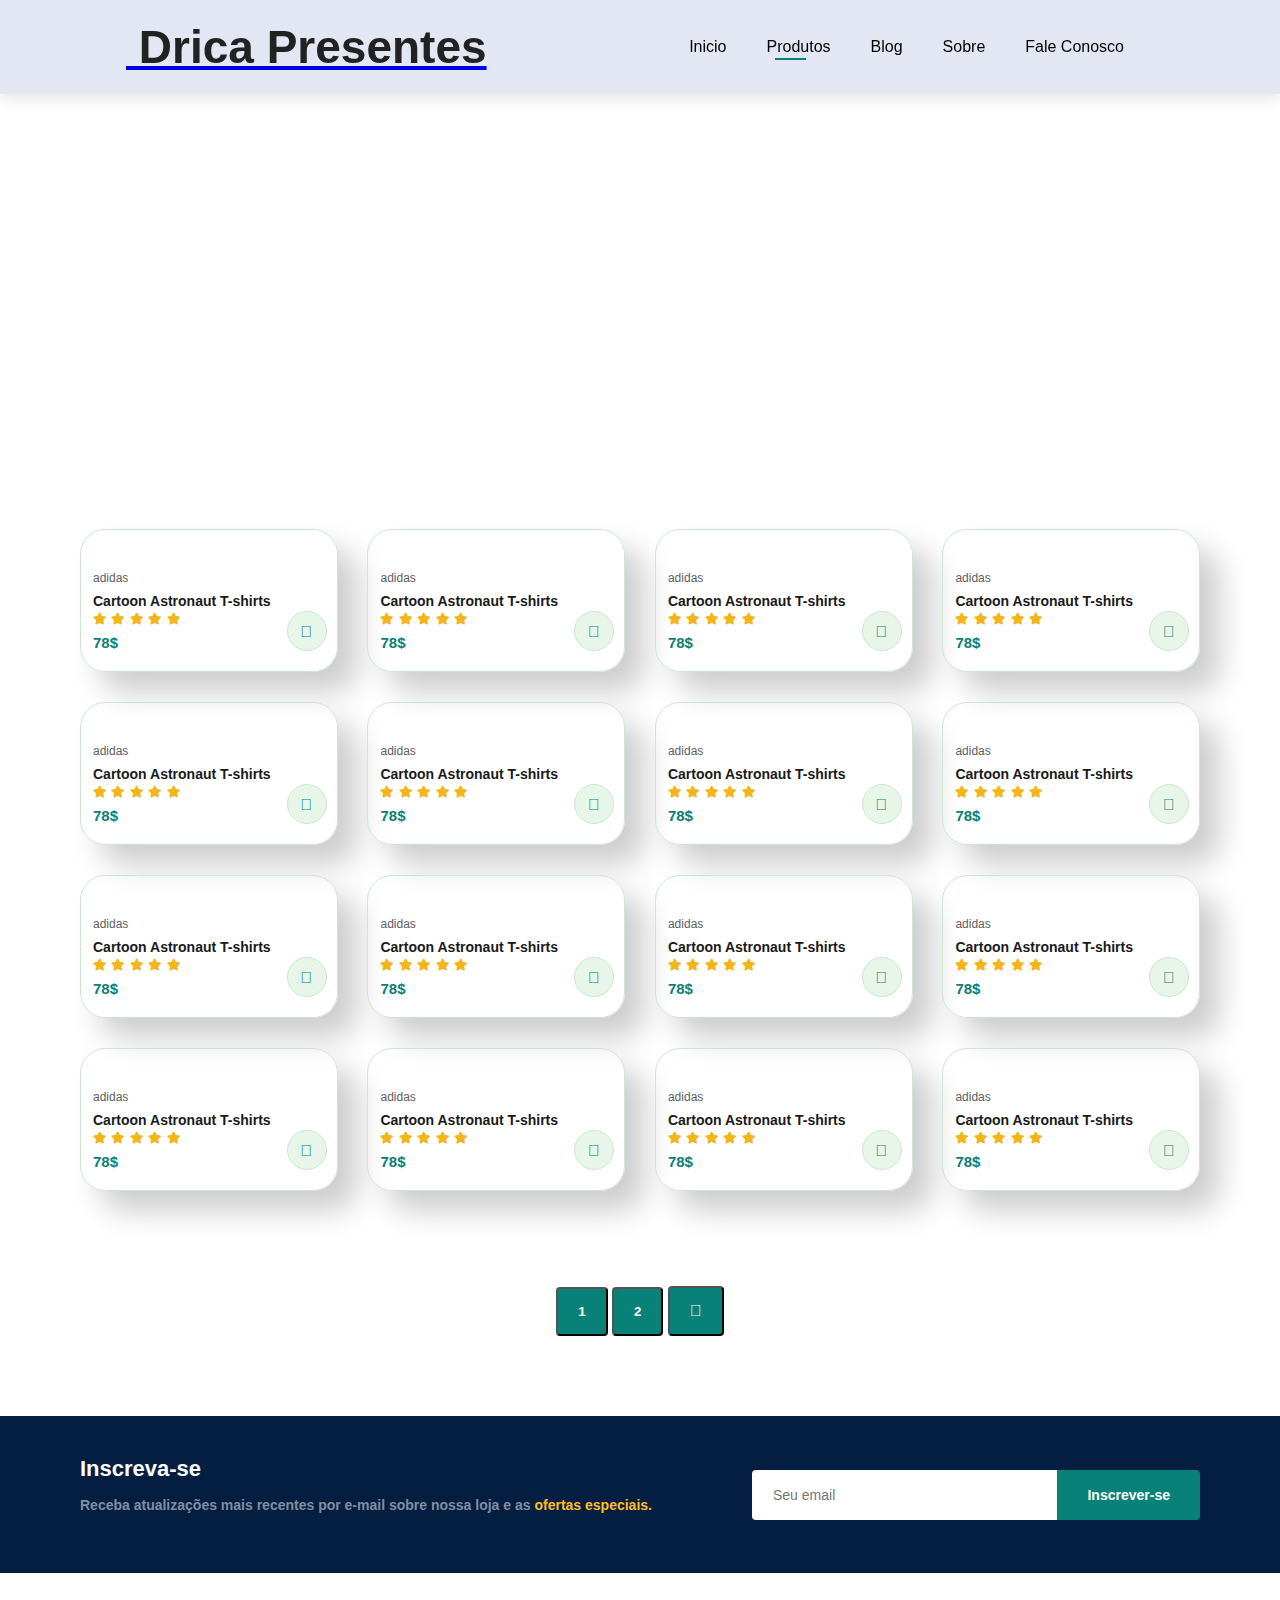
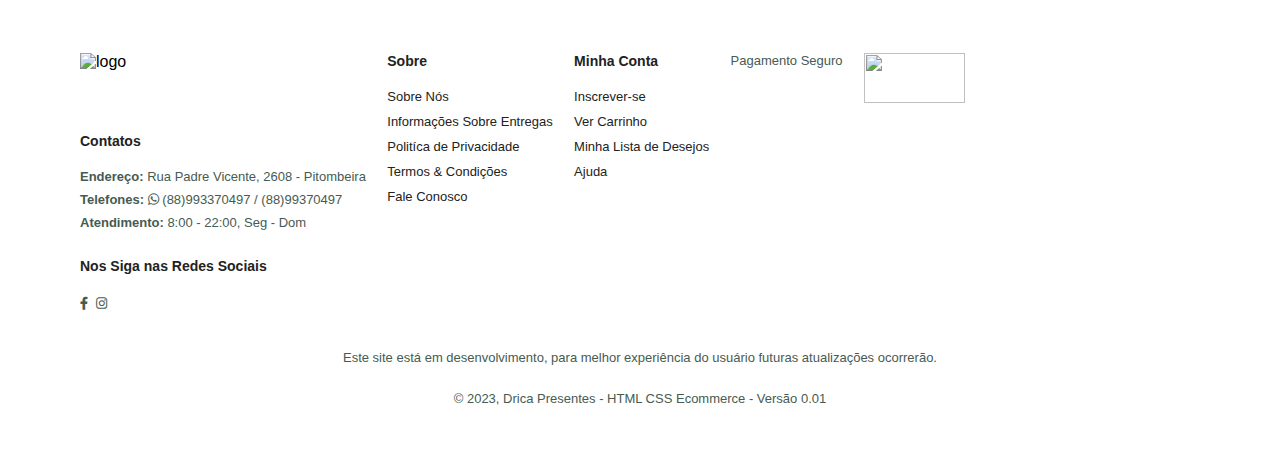
==== shop.html @ 44fea692 "Add files via upload" ====
<!DOCTYPE html>
<html lang="en">

    <head>
        <meta charset="UTF-8">
        <meta http-equiv="X-UA-Compatible" content="IE=edge">
        <meta name="viewport" content="width=device-width, initial-scale=1.0">
        <title>Drica Presentes</title>

        <link rel="stylesheet" href="https://stackpath.bootstrapcdn.com/bootstrap/4.1.3/css/bootstrap.min.css"
            integrity="sha384-MCw98/SFnGE8fJT3GXwEOngsV7Zt27NXFoaoApmYm81iuXoPkFOJwJ8ERdknLPMO" crossorigin="anonymous">

        <link rel="stylesheet" href="https://pro.fontawesome.com/releases/v5.10.0/css/all.css" />

        <link rel="stylesheet" href="style.css">
    </head>

    <body>

        <section id="header">
            <a href="#" class="logo"><h2><i class='far fa-shopping-bag'></i> Drica Presentes</h2></a>

            <div>
                <ul id="navbar">
                    <li><a href="index.html"></a>Inicio</li>
                    <li><a class="active" href="shop.html"></a>Produtos</li>
                    <li><a href="blog.html"></a>Blog</li>
                    <li><a href="about.html"></a>Sobre</li>
                    <li><a href="contact-us.html"></a>Fale Conosco</li>
                    <li id="lg-bag"><a href="cart.html"><i class="far fa-shopping-bag"></i></a></li>
                    <a href="#" id="close"><i class="far fa-times"></i></a>
                </ul>
            </div>
            <div id="mobile">
                <a href="cart.html"><i class="far fa-shopping-bag"></i></a>
                <i id="bar" class="fas fa-outdent"></i>
            </div>
        </section>

        <section id="page-header">
        <h2>Espaço para msg</h2>
        <p>Economize com ofertas de até 70% de desconto! </p>
    </section>

    <section id="product1" class="section-p1">
        <div class="pro-container">
            <div class="pro" onclick="window.location.href='sproduct.html';">
                <img src="img/produtos/f1.jpg" alt="">
                <div class="des">
                    <span>adidas</span>
                    <h5>Cartoon Astronaut T-shirts</h5>
                    <div class="star">
                        <i class="fas fa-star"></i>
                        <i class="fas fa-star"></i>
                        <i class="fas fa-star"></i>
                        <i class="fas fa-star"></i>
                        <i class="fas fa-star"></i>
                    </div>
                    <h4>78$</h4>
                </div>
                <a href="#"><i class="fal fa-shopping-cart cart"></i></a>
            </div>
            <div class="pro">
                <img src="img/produtos/f7.jpg" alt="">
                <div class="des">
                    <span>adidas</span>
                    <h5>Cartoon Astronaut T-shirts</h5>
                    <div class="star">
                        <i class="fas fa-star"></i>
                        <i class="fas fa-star"></i>
                        <i class="fas fa-star"></i>
                        <i class="fas fa-star"></i>
                        <i class="fas fa-star"></i>
                    </div>
                    <h4>78$</h4>
                </div>
                <a href="#"><i class="fal fa-shopping-cart cart"></i></a>
            </div>
            <div class="pro">
                <img src="img/produtos/f8.jpg" alt="">
                <div class="des">
                    <span>adidas</span>
                    <h5>Cartoon Astronaut T-shirts</h5>
                    <div class="star">
                        <i class="fas fa-star"></i>
                        <i class="fas fa-star"></i>
                        <i class="fas fa-star"></i>
                        <i class="fas fa-star"></i>
                        <i class="fas fa-star"></i>
                    </div>
                    <h4>78$</h4>
                </div>
                <a href="#"><i class="fal fa-shopping-cart cart"></i></a>
            </div>
            <div class="pro">
                <img src="img/produtos/f6.jpg" alt="">
                <div class="des">
                    <span>adidas</span>
                    <h5>Cartoon Astronaut T-shirts</h5>
                    <div class="star">
                        <i class="fas fa-star"></i>
                        <i class="fas fa-star"></i>
                        <i class="fas fa-star"></i>
                        <i class="fas fa-star"></i>
                        <i class="fas fa-star"></i>
                    </div>
                    <h4>78$</h4>
                </div>
                <a href="#"><i class="fal fa-shopping-cart cart"></i></a>
            </div>
            <div class="pro">
                <img src="img/produtos/f5.jpg" alt="">
                <div class="des">
                    <span>adidas</span>
                    <h5>Cartoon Astronaut T-shirts</h5>
                    <div class="star">
                        <i class="fas fa-star"></i>
                        <i class="fas fa-star"></i>
                        <i class="fas fa-star"></i>
                        <i class="fas fa-star"></i>
                        <i class="fas fa-star"></i>
                    </div>
                    <h4>78$</h4>
                </div>
                <a href="#"><i class="fal fa-shopping-cart cart"></i></a>
            </div>
            <div class="pro">
                <img src="img/produtos/f2.jpg" alt="">
                <div class="des">
                    <span>adidas</span>
                    <h5>Cartoon Astronaut T-shirts</h5>
                    <div class="star">
                        <i class="fas fa-star"></i>
                        <i class="fas fa-star"></i>
                        <i class="fas fa-star"></i>
                        <i class="fas fa-star"></i>
                        <i class="fas fa-star"></i>
                    </div>
                    <h4>78$</h4>
                </div>
                <a href="#"><i class="fal fa-shopping-cart cart"></i></a>
            </div>
            <div class="pro">
                <img src="img/produtos/f3.jpg" alt="">
                <div class="des">
                    <span>adidas</span>
                    <h5>Cartoon Astronaut T-shirts</h5>
                    <div class="star">
                        <i class="fas fa-star"></i>
                        <i class="fas fa-star"></i>
                        <i class="fas fa-star"></i>
                        <i class="fas fa-star"></i>
                        <i class="fas fa-star"></i>
                    </div>
                    <h4>78$</h4>
                </div>
                <a href="#"><i class="fal fa-shopping-cart cart"></i></a>
            </div>
            <div class="pro">
                <img src="img/produtos/f4.jpg" alt="">
                <div class="des">
                    <span>adidas</span>
                    <h5>Cartoon Astronaut T-shirts</h5>
                    <div class="star">
                        <i class="fas fa-star"></i>
                        <i class="fas fa-star"></i>
                        <i class="fas fa-star"></i>
                        <i class="fas fa-star"></i>
                        <i class="fas fa-star"></i>
                    </div>
                    <h4>78$</h4>
                </div>
                <a href="#"><i class="fal fa-shopping-cart cart"></i></a>
            </div>

            <div class="pro">
                <img src="img/produtos/n1.jpg" alt="">
                <div class="des">
                    <span>adidas</span>
                    <h5>Cartoon Astronaut T-shirts</h5>
                    <div class="star">
                        <i class="fas fa-star"></i>
                        <i class="fas fa-star"></i>
                        <i class="fas fa-star"></i>
                        <i class="fas fa-star"></i>
                        <i class="fas fa-star"></i>
                    </div>
                    <h4>78$</h4>
                </div>
                <a href="#"><i class="fal fa-shopping-cart cart"></i></a>
            </div>
            <div class="pro">
                <img src="img/produtos/n2.jpg" alt="">
                <div class="des">
                    <span>adidas</span>
                    <h5>Cartoon Astronaut T-shirts</h5>
                    <div class="star">
                        <i class="fas fa-star"></i>
                        <i class="fas fa-star"></i>
                        <i class="fas fa-star"></i>
                        <i class="fas fa-star"></i>
                        <i class="fas fa-star"></i>
                    </div>
                    <h4>78$</h4>
                </div>
                <a href="#"><i class="fal fa-shopping-cart cart"></i></a>
            </div>
            <div class="pro">
                <img src="img/produtos/n3.jpg" alt="">
                <div class="des">
                    <span>adidas</span>
                    <h5>Cartoon Astronaut T-shirts</h5>
                    <div class="star">
                        <i class="fas fa-star"></i>
                        <i class="fas fa-star"></i>
                        <i class="fas fa-star"></i>
                        <i class="fas fa-star"></i>
                        <i class="fas fa-star"></i>
                    </div>
                    <h4>78$</h4>
                </div>
                <a href="#"><i class="fal fa-shopping-cart cart"></i></a>
            </div>
            <div class="pro">
                <img src="img/produtos/n4.jpg" alt="">
                <div class="des">
                    <span>adidas</span>
                    <h5>Cartoon Astronaut T-shirts</h5>
                    <div class="star">
                        <i class="fas fa-star"></i>
                        <i class="fas fa-star"></i>
                        <i class="fas fa-star"></i>
                        <i class="fas fa-star"></i>
                        <i class="fas fa-star"></i>
                    </div>
                    <h4>78$</h4>
                </div>
                <a href="#"><i class="fal fa-shopping-cart cart"></i></a>
            </div>
            <div class="pro">
                <img src="img/produtos/n5.jpg" alt="">
                <div class="des">
                    <span>adidas</span>
                    <h5>Cartoon Astronaut T-shirts</h5>
                    <div class="star">
                        <i class="fas fa-star"></i>
                        <i class="fas fa-star"></i>
                        <i class="fas fa-star"></i>
                        <i class="fas fa-star"></i>
                        <i class="fas fa-star"></i>
                    </div>
                    <h4>78$</h4>
                </div>
                <a href="#"><i class="fal fa-shopping-cart cart"></i></a>
            </div>
            <div class="pro">
                <img src="img/produtos/n6.jpg" alt="">
                <div class="des">
                    <span>adidas</span>
                    <h5>Cartoon Astronaut T-shirts</h5>
                    <div class="star">
                        <i class="fas fa-star"></i>
                        <i class="fas fa-star"></i>
                        <i class="fas fa-star"></i>
                        <i class="fas fa-star"></i>
                        <i class="fas fa-star"></i>
                    </div>
                    <h4>78$</h4>
                </div>
                <a href="#"><i class="fal fa-shopping-cart cart"></i></a>
            </div>
            <div class="pro">
                <img src="img/produtos/n7.jpg" alt="">
                <div class="des">
                    <span>adidas</span>
                    <h5>Cartoon Astronaut T-shirts</h5>
                    <div class="star">
                        <i class="fas fa-star"></i>
                        <i class="fas fa-star"></i>
                        <i class="fas fa-star"></i>
                        <i class="fas fa-star"></i>
                        <i class="fas fa-star"></i>
                    </div>
                    <h4>78$</h4>
                </div>
                <a href="#"><i class="fal fa-shopping-cart cart"></i></a>
            </div>
            <div class="pro">
                <img src="img/produtos/n8.jpg" alt="">
                <div class="des">
                    <span>adidas</span>
                    <h5>Cartoon Astronaut T-shirts</h5>
                    <div class="star">
                        <i class="fas fa-star"></i>
                        <i class="fas fa-star"></i>
                        <i class="fas fa-star"></i>
                        <i class="fas fa-star"></i>
                        <i class="fas fa-star"></i>
                    </div>
                    <h4>78$</h4>
                </div>
                <a href="#"><i class="fal fa-shopping-cart cart"></i></a>
            </div>
        </div>
    </section>

    <section id="pagination" class="section-p1">
        <button>1</button>
        <button onclick="window.location.href='sproduct2.html';">2</button>
        
        <button><i class="fal fa-long-arrow-alt-right"></i></button>
    </section>

    <section id="newsletter" class="section-p1 section-n1">
        <div class="newstext">
            <h4>Inscreva-se</h4>
            <p>Receba atualizações mais recentes por e-mail sobre nossa loja e as <span>ofertas especiais.</span>
            </p>
        </div>
        <div class="form">
            <input type="text" placeholder="Seu email">
            <button class="normal">Inscrever-se</button>
        </div>
    </section>

    <footer class="section-p1">
        <div class="col">
            <img class="logo" src="" alt="logo">
            <h4>Contatos</h4>
            <p><strong>Endereço:</strong> Rua Padre Vicente, 2608 - Pitombeira</p>
            <p><strong>Telefones:</strong> <i class="fab fa-whatsapp"></i> (88)993370497 / (88)99370497</p>
            <p><strong>Atendimento:</strong> 8:00 - 22:00, Seg - Dom</p>
            <div class="follow">
                <h4>Nos Siga nas Redes Sociais</h4>
                <div class="icon">
                    <a href="https://www.facebook.com/profile.php?id=100003930115729&mibextid=ZbWKwL">
                        <i class="fab fa-facebook-f"></i></a>
                        <a href="https://www.instagram.com/adrianassilva67/">
                            <i class="fab fa-instagram"></i></a>
                </div>
            </div>
        </div>

        <div class="col">
            <h4>Sobre</h4>
            <a href="#">Sobre Nós</a>
            <a href="#">Informações Sobre Entregas</a>
            <a href="#">Politíca de Privacidade</a>
            <a href="#">Termos & Condições</a>
            <a href="#">Fale Conosco</a>
        </div>

        <div class="col">
            <h4>Minha Conta</h4>
            <a href="#">Inscrever-se</a>
            <a href="#">Ver Carrinho</a>
            <a href="#">Minha Lista de Desejos</a>
            <a href="#">Ajuda</a>
        </div>
        <p>Pagamento Seguro </p>
        <img src="img/pagamento/pay.png" alt="">
        </div>

        <div class="copyright">
            <br><p>Este site está em desenvolvimento, para melhor experiência do usuário futuras atualizações ocorrerão.</p><br>
            <p>© 2023, Drica Presentes - HTML CSS Ecommerce - Versão 0.01</p>
        </div>
    </footer>


    <script>const bar = document.getElementById('bar');
        const close = document.getElementById('close');
        const nav = document.getElementById('navbar');
        
        if (bar) {
            bar.addEventListener('click', () => {
                nav.classList.add('active');
            })
        }
        
        if (close) {
            close.addEventListener('click', () => {
                nav.classList.remove('active');
            })
        }
        </script>
    </body>

</html>
---- style.css ----
@import url("https://fonts.googleapis.com/css2?family=Poppins:wght@100;200;300;400;500;600;700;800;900&display=swap");
* {
  margin: 0;
  padding: 0;
  box-sizing: border-box;
  font-family:'Spartan', sans-serif;
}

h1 {
  font-size: 50px;
  line-height: 64px;
  color: #222;
}

h2 {
  font-size: 46px;
  line-height: 54px;
  color: #222;
}

h3 {
  font-size: 1.4rem;
  font-weight: 800;
}

h4 {
  font-size: 20px;
  color: #222;
}

h6 {
    font-weight: 700;
    font-size: 12px;
}

p {
    font-size: 16px;
    color: #465b52;
    margin: 15px 0 20px 0;
}

.section-p1 {
    padding: 40px 80px;
}

.section-n1 {
    margin: 40px 0;
}
/*botão de saiba mais 1*/
button.normal {
  font-size: 14px;
  font-weight: 600;
  padding: 15px 30px;
  color: #000;
  background-color: #fff;
  border-radius: 4px;
  cursor: pointer;
  border: none;
  outline: none;
  transition: 0.2s;
}
/*botão de saiba mais 2*/
button.white {
  font-size: 13px;
  font-weight: 600;
  padding: 11px 18px;
  color: #fff;
  background-color: transparent;
  cursor: pointer;
  border: 1px solid #fff;
  outline: none;
  transition: 0.2s;
}

body{
    width: 100%;
}

/*começo da pagina*/

#header{
  display: flex;
  align-items: center;
  justify-content: space-between;
  padding: 20px 80px;
  background: #E3E6F3;
  box-shadow: 0 5px 15px rgb(0, 0, 0, 0.1);
  z-index: 999;
  position: sticky;
  top: 0;
  left: 0;
}

/*parte do cabeçalho*/
#navbar{
  display: flex;
  align-items: center;
  justify-content: center;
}

#navbar li{
  list-style: none;
  padding: 0 20px;
  position: relative;
}

#navbar li a{
  text-decoration: 16px;
  font-size: 16px;
  font-weight: 600;
  color: #1a1a1a;
  transition: 0.3s ease;
}

#navbar li  a:hover,
#navbar li a.active {
  color: #088178;
}

#navbar li a.active::after,
#navbar li a:hover::after{
  content: "";
  width: 30%;
  height: 2px;
  background: #088178;
  position: absolute;
  bottom: -4px;
  left: 28px;
}

#mobile {
  display: none;
  align-items: center;
}

#close {
  display: none;
}

/*pag inicial*/
#hero{
  background-image: url("img/hero4.png");
  height: 90vh;
  width: 100%;
  background-size: cover;
  background-position: top 25% right 0;
  padding: 0 80px;
  display: flex;
  flex-direction: column;
  align-items: flex-start;
  justify-content: center;
}

#hero h4{
  padding-bottom: 15px;
}

#hero h1{
  color: #088178;
}

#hero button{
  background-image: url(img/button.png);
  background-color: transparent;
  color: #088178;
  border: 0;
  padding: 14px 80px 14px 65px;
  background-repeat: no-repeat;
  cursor: pointer;
  font-weight: 700;
  font-size: 15px;
}
/*icones abaixo da pag inicial*/
#feature{
  display: flex;
  align-items: center;
  justify-content: space-between;
  flex-wrap: wrap;
}

#feature .fe-box {
  width: 180px;
  text-align: center;
  padding: 25px 15px;
  box-shadow: 20px 20px 34px rgba(0, 0, 0, 0.03);
  border: 1px solid #cce7d0;
  border-radius: 4px;
  margin: 15px 0;
}

#feature .fe-box:hover {
  box-shadow: 10px 10px 54px rgb(70, 62, 221, 0,1);
}

#feature .fe-box img {
  width: 100%;
  margin-bottom: 10px;
}

#feature .fe-box h6 {
  display: inline-block;
  padding: 9px 8px 6px 8px;
  line-height: 1;
  border-radius: 4px;
  color: #088178;
  background-color: #d1e8f2;
}

#feature .fe-box:nth-child(2) h6 {
  background-color: #fddde4;
}

#feature .fe-box:nth-child(3) h6 {
  background-color: #cdebbc;
}

#feature .fe-box:nth-child(4) h6 {
  background-color: #cdd4f8;
}

#feature .fe-box:nth-child(5) h6 {
  background-color: #f6dbf6;
}

#feature .fe-box:nth-child(6) h6 {
  background-color: #fff2e5;
}

/*parte da amostra dos produtos*/
#product1 {
  text-align: center;
}

#product1 .pro-container {
  display: flex;
  justify-content: space-between;
  padding-top: 20px;
  flex-wrap: wrap;
}

#product1 .pro{
  width: 23%;
  min-width: 250px;
  padding: 10px 12px;
  border: 1px solid #cce7d0;
  border-radius: 25px;
  cursor: pointer;
  box-shadow: 20px 20px 30px rgb(0, 0, 0, 0.2);
  margin: 15px 0;
  transition: 0.2s ease;
  position: relative;
}

#product1 .pro:hover{
  box-shadow: 20px 20px 30px rgb(0, 0, 0, 0.6);
}

#product1 .pro img{
  width: 100%;
  border-radius: 20px;
}

#product1 .pro .des{
  text-align: start;
  padding: 10px 0;
}
/*marca*/
#product1 .pro .des span {
  color: #606063;
  font-size: 12px;
}
/*nome do produto*/
#product1 .pro .des h5 {
  padding-top: 7px;
  color: #1a1a1a;
  font-size: 14px;
}
/*estrelas*/
#product1 .pro .des i{
  font-size: 12px;
  color: rgb(243, 181, 25);
}
/*preço*/
#product1 .pro .des h4 {
  padding-top: 7px;
  font-size: 15px;
  font-weight: 700;
  color: #088178;
}
/*icone carrinho*/
#product1 .pro .cart {
  width: 40px;
  height: 40px;
  line-height: 40px;
  border-radius: 40px;
  background-color: #e8f6ea;
  font-weight: 500;
  color: #088178;
  border: 1px solid #cce7d0;
  position: absolute;
  bottom: 20px;
  right: 10px;
}
/*parte abaixo dos produtos*/
#banner {
  display: flex;
  flex-direction: column;
  justify-content: center;
  align-items: center;
  text-align: center;
  background-image: url(img/banner/b2.jpg);
  width: 100%;
  height: 40vh;
  background-size: cover;
  background-position: center;
}

#banner h4 {
  color: #fff;
  font-size: 16px;
}

#banner h2 {
  color: #fff;
  font-size: 30px;
  padding: 10px 0;
}

#banner h2 span {
  color: #ef3636;
}

#banner button:hover{
  background: #088178;
  color: #fff;
}
/*parte dos anuncios das ofertas*/
#sm-banner {
  display: flex;
  justify-content: space-between;
  flex-wrap: wrap;
}
/*banner1 de ofertas*/
#sm-banner .banner-box {
  display: flex;
  flex-direction: column;
  justify-content: center;
  align-items: flex-start;
  background-image: url(img/banner/b17.jpg);
  min-width: 580px;
  height: 50vh;
  background-size: cover;
  background-position: center;
  padding: 30px;
}
/*banner2 de ofertas*/
#sm-banner .banner-box2 {
  background-image: url(img/banner/b10.jpg);
}

#sm-banner h4 {
  color: #fff;
  font-size: 20px;
  font-weight: 300;
}

#sm-banner h2 {
  color: #fff;
  font-size: 28px;
  font-weight: 800;
}

#sm-banner span {
  color: #fff;
  font-size: 14px;
  font-weight: 500;
  padding-bottom: 15px;
}

button.white:hover{
  background: #088178;
  border: 1px solid #088178;
}
/*imagens abaixo dos anuncios*/
#banner3 {
  display: flex;
  justify-content: space-between;
  flex-wrap: wrap;
  padding: 0 80px;
}

#banner3 .banner-box {
  display: flex;
  flex-direction: column;
  justify-content: center;
  align-items: flex-start;
  background-image: url(img/banner/b7.jpg);
  min-width: 30%;
  height: 30vh;
  background-size: cover;
  background-position: center;
  padding: 20px;
  margin-bottom: 20px;
}

#banner3 .banner-box2 {
  background-image: url(img/banner/b4.jpg);
}

#banner3 .banner-box3 {
  background-image: url(img/banner/b18.jpg);
}

#banner3 h2 {
  color: #fff;
  font-weight: 900;
  font-size: 22px;
}

#banner3 h3 {
  color: #ec544e;
  font-weight: 800;
  font-size: 15px;
}
/*seção do email*/
#newsletter {
  display: flex;
  justify-content: space-between;
  flex-wrap: wrap;
  align-items: center;
  background-image: url(img/banner/b14.png);
  background-repeat: no-repeat;
  background-position: 20% 30%;
  background-color: #041e42;
}

#newsletter h4 {
  font-size: 22px;
  font-weight: 700;
  color: #fff;
}

#newsletter p {
  font-size: 14px;
  font-weight: 600;
  color: #818ea0;
}

#newsletter p span {
  color: #ffbd27;
}

#newsletter .form {
  display: flex;
  width: 40%;
}

#newsletter input {
  height: 3.125rem;
  padding: 0 1.25rem;
  font-size: 14px;
  width: 100%;
  border: 1px solid transparent;
  border-radius: 4px;
  outline: none;
  border-top-right-radius: 0;
  border-bottom-right-radius: 0;
}

#newsletter button {
  background-color: #088178;
  color: #fff;
  white-space: nowrap;
  border-top-left-radius: 0;
  border-bottom-left-radius: 0;
}
/*parte final da pág*/
footer {
  display: flex;
  flex-wrap: wrap;
  justify-content: space-between;
}

footer .col {
  display: flex;
  flex-direction: column;
  align-items: flex-start;
  margin-bottom: 20px;
}

footer .logo {
  margin-bottom: 30px;
}

footer h4 {
  font-size: 14px;
  padding-bottom: 20px;
}

footer p {
  font-size: 13px;
  margin: 0 0 8px 0;
}

footer a {
  font-size: 13px;
  text-decoration: none;
  color: #222;
  margin-bottom: 10px;
}

footer .follow {
  margin-top: 20px;
}
/*icones de rede social*/
footer .follow i {
  color: #465b52;
  padding-right: 4px;
  cursor: pointer;
}

footer .follow i:hover,
footer a:hover{
  color: #088178;
}

footer .copyright {
  width: 100%;
  text-align: center;
}

footer img {
  height: 50px;
  width: 30%;
}

/*pag de compras*/


/*pag dos produtos*/
/*parte do banner*/
#page-header {
  background-image: url('img/banner/b2.jpg');
  width: 100%;
  height: 40vh;
  background-size: cover;
  display: flex;
  justify-content: center;
  text-align: center;
  flex-direction: column;
  padding: 14px;
}

#page-header h2,
#page-header p {
  color: #fff;
}
/*parte da mudança de pag dos produtos*/
#pagination {
  text-align: center;
}

#pagination button {
  text-decoration: none;
  background-color: #088178;
  padding: 15px 20px;
  border-radius: 4px;
  color: #fff;
  font-weight: 600;
}

#pagination button i {
  font-size: 16px;
  font-weight: 600;
}

#pagination button:hover{
  background: #222;
  transition: 0.3s ease;
}



/*pag unico produto*/
#prodetails {
  display: flex;
  margin-top: 20px;
}
/*produto principal*/
#prodetails .single-pro-image {
  width: 40%;
  margin-right: 50px;
}
/*opções de produtos do mesmo tipo*/
.small-img-group {
  display: flex;
  justify-content: space-between;
  margin-top: 3px;
}

.small-img-col {
  flex-basis: 24%;
  cursor: pointer;
}
/*informações do produto*/
#prodetails .single-pro-details {
  width: 50%;
  padding-top: 30px;
}

#prodetails .single-pro-details h4 {
  padding: 40px 0 20px 0;
}

#prodetails .single-pro-details h2 {
  font-size: 26px;
}
/*escolher tipo*/
#prodetails .single-pro-details select {
  display: block;
  padding: 5px 10px;
  margin-bottom: 10px;
}
/*escolher quantidade*/
#prodetails .single-pro-details input {
  width: 50px;
  height: 47px;
  padding-left: 10px;
  font-size: 16px;
  margin-right: 10px;
}

#prodetails .single-pro-details input:focus{
  outline: none;
}
/*botão add ao carrinho*/
#prodetails .single-pro-details button {
  background: #088178;
  color: #fff;
}
/*detalhes do produto*/
#prodetails .single-pro-details span {
  line-height: 25px;
}



/*pag blog*/


/*pag sobre*/


/*diferentes telas / Tablets*/
@media (max-width:799px) {
  .section-p1 {
    padding: 40px 40px;
  }
  #navbar {
    display: flex;
    flex-direction: column;
    align-items: flex-start;
    justify-content: flex-start;
    position: fixed;
    top: 0;
    right: -300px;
    height: 100vh;
    width: 300px;
    background-color: #E3E6F3;
    box-shadow: 0 4px 60px rgb(0, 0, 0, 0.1);
    padding: 80px 0 0 10px;
    transition: 0.3s;
  }

  #navbar.active {
    right: 0px;
  }
  #navbar li {
    margin-bottom: 25px;
  }
  /*parte abrir aba*/
  #mobile {
    display: flex;
    align-items: center;
  }
  #mobile i {
    color: #1a1a1a;
    font-size: 24px;
    padding-left: 20px;
  }
  /*parte de fechar aba*/
  #close {
    display: initial;
    position: absolute;
    top: 38px;
    left: 30px;
    color: #222;
    font-size: 24px;
  }
  /*parte icone bag*/
  #lg-bag {
    display: none;
  }
  /*cabeçalho na tela*/
  #hero {
  height: 70vh;
  padding: 0 80px;
  background-position: top 38% right 30%;
  }
  /*informações abaixo do cabeçalho*/
  #feature {
    justify-content: center;
  }
  #feature .fe-box {
    margin: 15px 15px;
  }
  /*parte dos produtos*/
  #product1 .pro-container {
    justify-content: center;
  }
  #product1 .pro {
    margin: 15px;
  }
  /*parte do banner abaixo dos produtos*/
  #banner {
    height: 20vh;
  }
  /*parte dos anuncios*/
  #sm-banner .banner-box {
    min-width: 100%;
    height: 30vh;
  }
  #sm-banner .banner-box2 {
    margin-top: 10px;
  }
  #banner3 {
    padding: 0 40px;
  }
  #banner3 .banner-box {
    width: 28%;
  }
  /*parte do email*/
  #newsletter .form {
    width: 70%;
  }
}
/*Celulares*/
@media (max-width: 477px) {
  .section-p1 {
    padding: 20px;
  }
  #header {
    padding: 10px 30px;
  }
  h1 {
    font-size: 38px;
  }
  h2 {
    font-size: 32px;
  }
  #hero {
    padding: 0 20px;
    background-position: 55%;
  }
  #feature {
    justify-content: space-between;
  }
  #feature .fe-box {
    width: 155px;
    margin: 0 0 15px 0;
  }
  #product1 .pro {
    width: 100%;
  }
  #banner {
    height: 40vh;
  }
  #sm-banner .banner-box {
    height: 40vh;
  }
  #sm-banner .banner-box2 {
    margin-top: 10px;
  }
  #banner3 {
    padding: 0 20px;
  }
  #banner3 .banner-box {
    width: 100%;
  }
  #newsletter {
    padding: 40px 20px;
  }
  #newsletter .form {
    width: 100%;
  }
  footer .copyright {
    text-align: start;
  }

  /*pag unico produto*/
  #prodetails {
    display: flex;
    flex-direction: column;
  }
  #prodetails .single-pro-image {
    width: 100%;
    margin-right: 0px;
  }
  #prodetails .single-pro-details {
    width: 100%;
  }
}
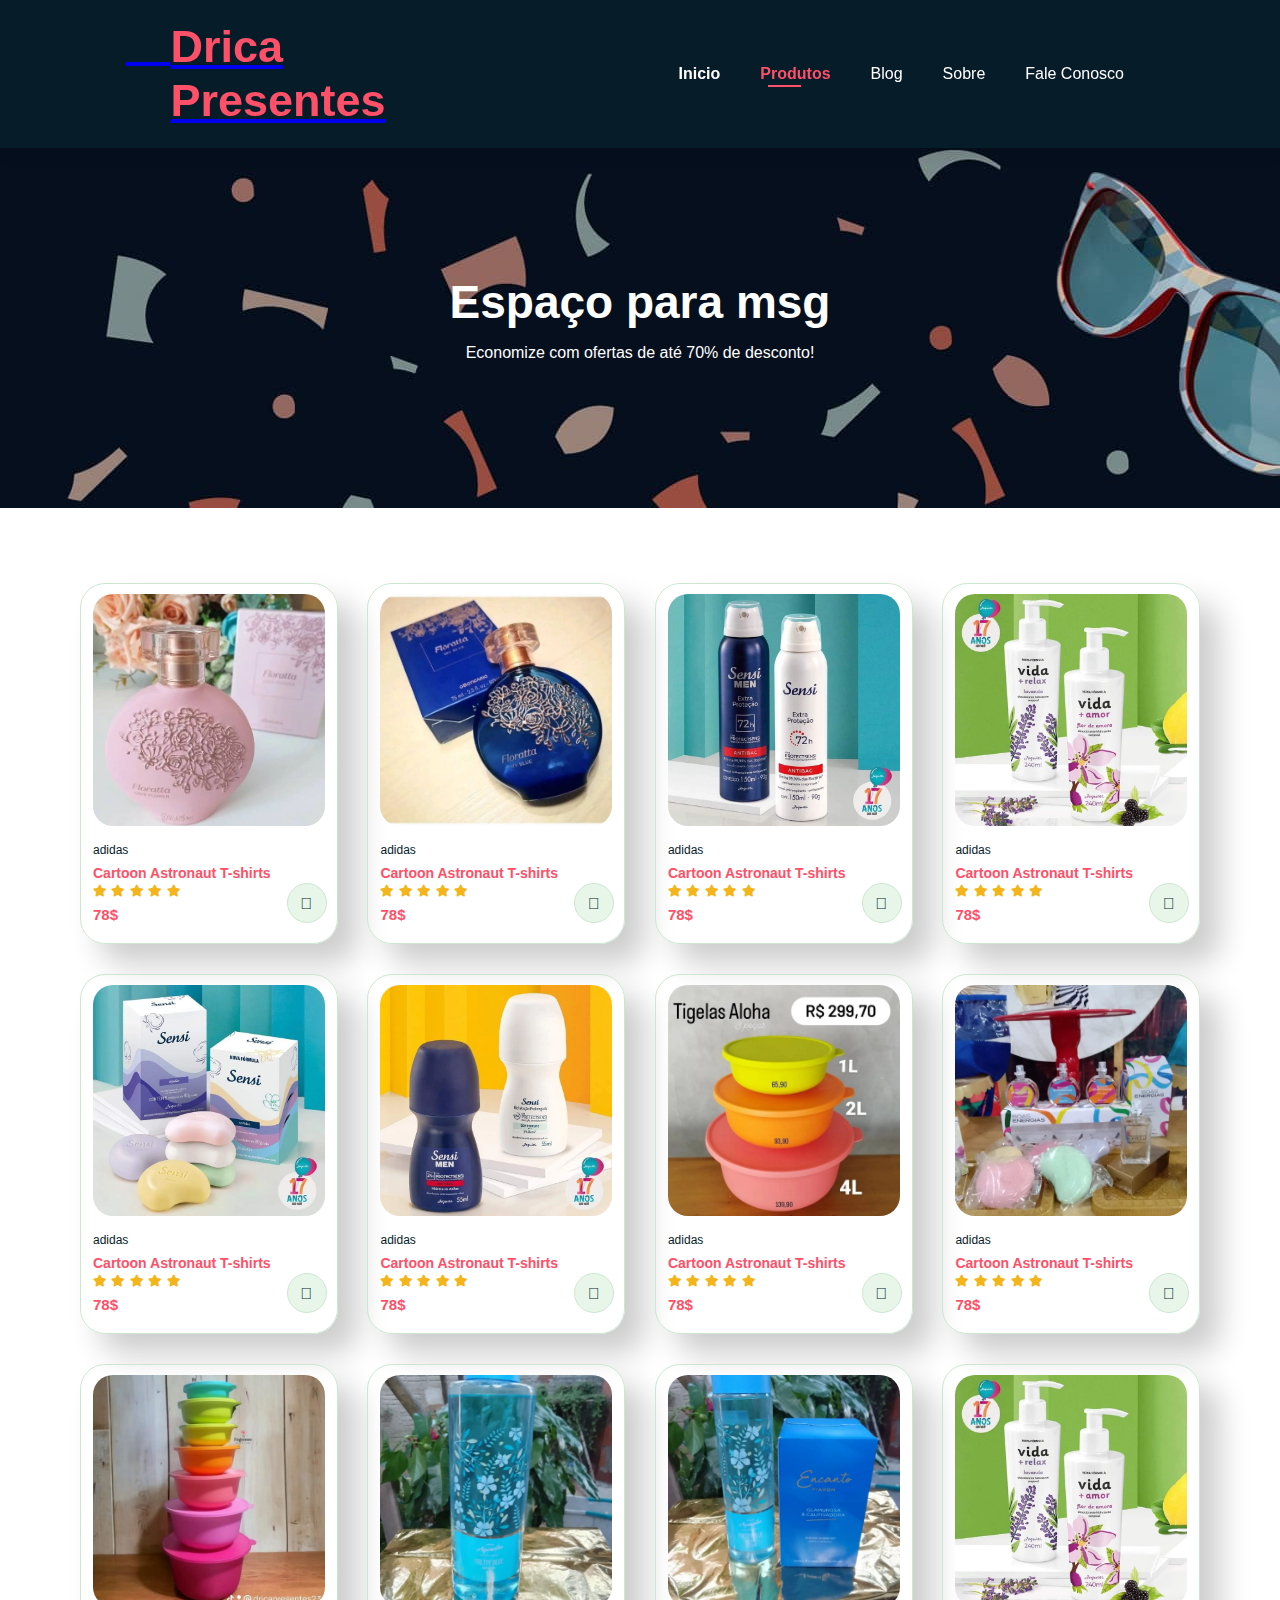
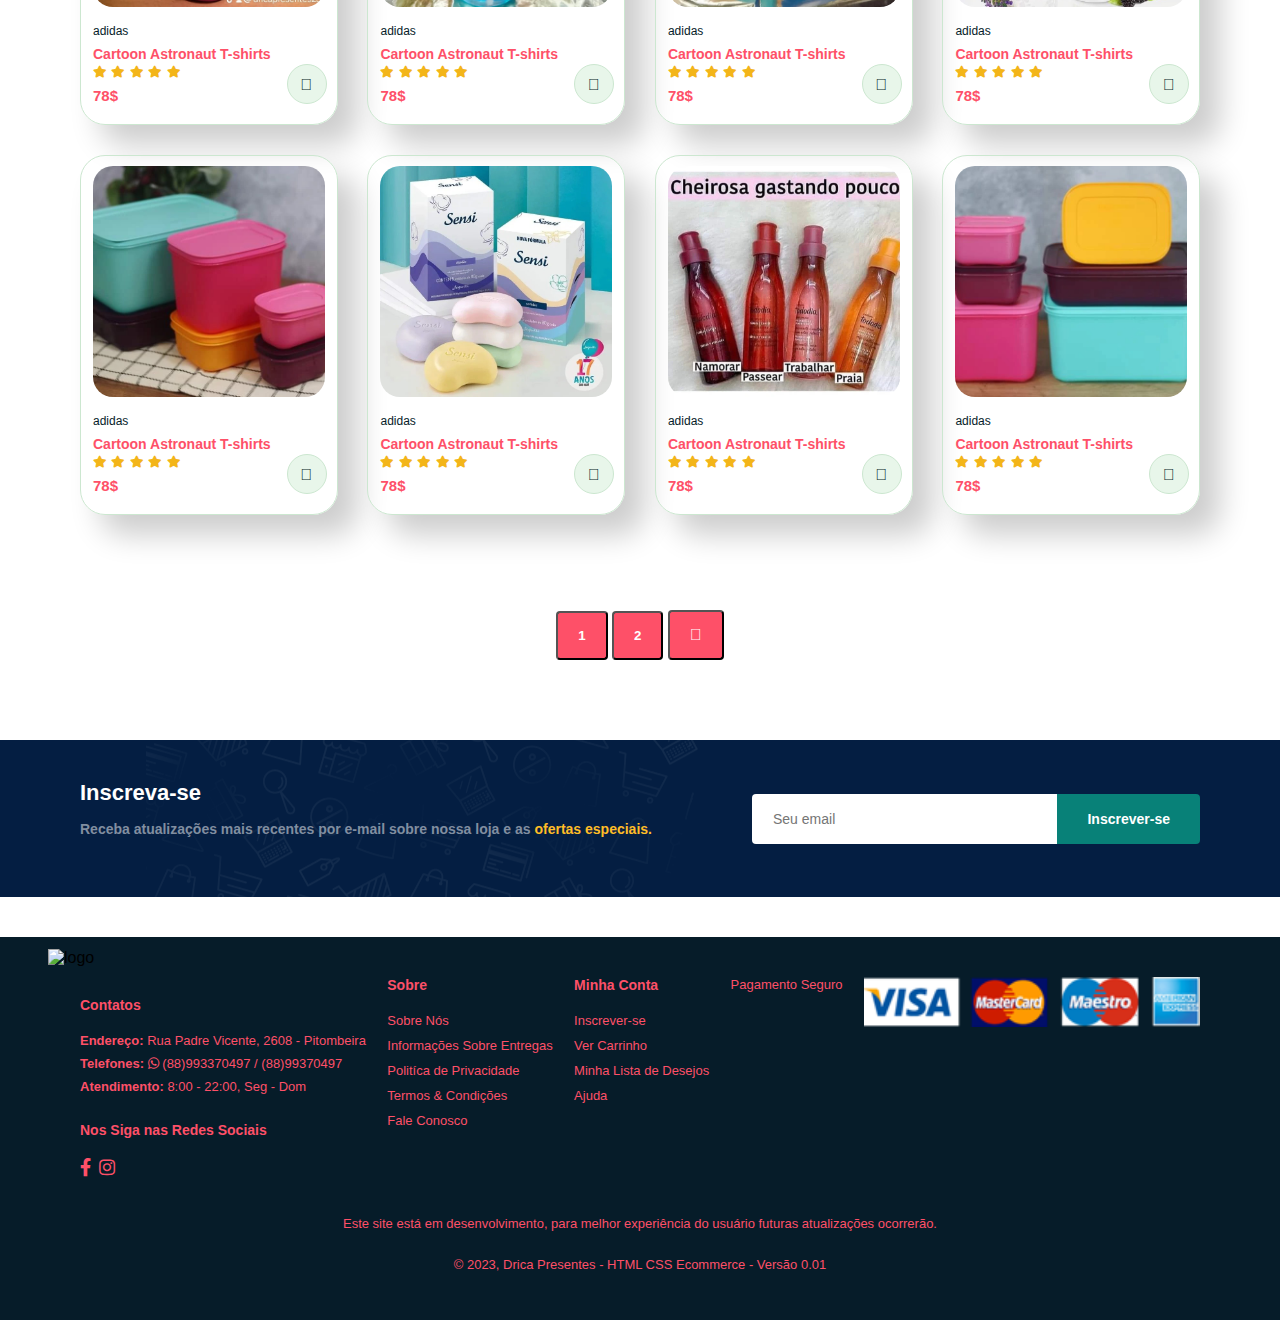
==== commit 88bad06e: "Add files via upload" ====
--- a/shop.html
+++ b/shop.html
@@ -5,7 +5,7 @@
         <meta charset="UTF-8">
         <meta http-equiv="X-UA-Compatible" content="IE=edge">
         <meta name="viewport" content="width=device-width, initial-scale=1.0">
-        <title>Drica Presentes</title>
+        <title>Produtos</title>
 
         <link rel="stylesheet" href="https://stackpath.bootstrapcdn.com/bootstrap/4.1.3/css/bootstrap.min.css"
             integrity="sha384-MCw98/SFnGE8fJT3GXwEOngsV7Zt27NXFoaoApmYm81iuXoPkFOJwJ8ERdknLPMO" crossorigin="anonymous">
@@ -22,8 +22,8 @@
 
             <div>
                 <ul id="navbar">
-                    <li><a href="index.html"></a>Inicio</li>
-                    <li><a class="active" href="shop.html"></a>Produtos</li>
+                    <li><a href="index.html">Inicio</li></a>
+                    <li><a class="active" href="shop.html">Produtos</li></a>
                     <li><a href="blog.html"></a>Blog</li>
                     <li><a href="about.html"></a>Sobre</li>
                     <li><a href="contact-us.html"></a>Fale Conosco</li>
@@ -45,261 +45,261 @@
     <section id="product1" class="section-p1">
         <div class="pro-container">
             <div class="pro" onclick="window.location.href='sproduct.html';">
-                <img src="img/produtos/f1.jpg" alt="">
-                <div class="des">
-                    <span>adidas</span>
-                    <h5>Cartoon Astronaut T-shirts</h5>
-                    <div class="star">
-                        <i class="fas fa-star"></i>
-                        <i class="fas fa-star"></i>
-                        <i class="fas fa-star"></i>
-                        <i class="fas fa-star"></i>
-                        <i class="fas fa-star"></i>
-                    </div>
-                    <h4>78$</h4>
-                </div>
-                <a href="#"><i class="fal fa-shopping-cart cart"></i></a>
-            </div>
-            <div class="pro">
-                <img src="img/produtos/f7.jpg" alt="">
-                <div class="des">
-                    <span>adidas</span>
-                    <h5>Cartoon Astronaut T-shirts</h5>
-                    <div class="star">
-                        <i class="fas fa-star"></i>
-                        <i class="fas fa-star"></i>
-                        <i class="fas fa-star"></i>
-                        <i class="fas fa-star"></i>
-                        <i class="fas fa-star"></i>
-                    </div>
-                    <h4>78$</h4>
-                </div>
-                <a href="#"><i class="fal fa-shopping-cart cart"></i></a>
-            </div>
-            <div class="pro">
-                <img src="img/produtos/f8.jpg" alt="">
-                <div class="des">
-                    <span>adidas</span>
-                    <h5>Cartoon Astronaut T-shirts</h5>
-                    <div class="star">
-                        <i class="fas fa-star"></i>
-                        <i class="fas fa-star"></i>
-                        <i class="fas fa-star"></i>
-                        <i class="fas fa-star"></i>
-                        <i class="fas fa-star"></i>
-                    </div>
-                    <h4>78$</h4>
-                </div>
-                <a href="#"><i class="fal fa-shopping-cart cart"></i></a>
-            </div>
-            <div class="pro">
-                <img src="img/produtos/f6.jpg" alt="">
-                <div class="des">
-                    <span>adidas</span>
-                    <h5>Cartoon Astronaut T-shirts</h5>
-                    <div class="star">
-                        <i class="fas fa-star"></i>
-                        <i class="fas fa-star"></i>
-                        <i class="fas fa-star"></i>
-                        <i class="fas fa-star"></i>
-                        <i class="fas fa-star"></i>
-                    </div>
-                    <h4>78$</h4>
-                </div>
-                <a href="#"><i class="fal fa-shopping-cart cart"></i></a>
-            </div>
-            <div class="pro">
-                <img src="img/produtos/f5.jpg" alt="">
-                <div class="des">
-                    <span>adidas</span>
-                    <h5>Cartoon Astronaut T-shirts</h5>
-                    <div class="star">
-                        <i class="fas fa-star"></i>
-                        <i class="fas fa-star"></i>
-                        <i class="fas fa-star"></i>
-                        <i class="fas fa-star"></i>
-                        <i class="fas fa-star"></i>
-                    </div>
-                    <h4>78$</h4>
-                </div>
-                <a href="#"><i class="fal fa-shopping-cart cart"></i></a>
-            </div>
-            <div class="pro">
-                <img src="img/produtos/f2.jpg" alt="">
-                <div class="des">
-                    <span>adidas</span>
-                    <h5>Cartoon Astronaut T-shirts</h5>
-                    <div class="star">
-                        <i class="fas fa-star"></i>
-                        <i class="fas fa-star"></i>
-                        <i class="fas fa-star"></i>
-                        <i class="fas fa-star"></i>
-                        <i class="fas fa-star"></i>
-                    </div>
-                    <h4>78$</h4>
-                </div>
-                <a href="#"><i class="fal fa-shopping-cart cart"></i></a>
-            </div>
-            <div class="pro">
-                <img src="img/produtos/f3.jpg" alt="">
-                <div class="des">
-                    <span>adidas</span>
-                    <h5>Cartoon Astronaut T-shirts</h5>
-                    <div class="star">
-                        <i class="fas fa-star"></i>
-                        <i class="fas fa-star"></i>
-                        <i class="fas fa-star"></i>
-                        <i class="fas fa-star"></i>
-                        <i class="fas fa-star"></i>
-                    </div>
-                    <h4>78$</h4>
-                </div>
-                <a href="#"><i class="fal fa-shopping-cart cart"></i></a>
-            </div>
-            <div class="pro">
-                <img src="img/produtos/f4.jpg" alt="">
-                <div class="des">
-                    <span>adidas</span>
-                    <h5>Cartoon Astronaut T-shirts</h5>
-                    <div class="star">
-                        <i class="fas fa-star"></i>
-                        <i class="fas fa-star"></i>
-                        <i class="fas fa-star"></i>
-                        <i class="fas fa-star"></i>
-                        <i class="fas fa-star"></i>
-                    </div>
-                    <h4>78$</h4>
-                </div>
-                <a href="#"><i class="fal fa-shopping-cart cart"></i></a>
-            </div>
-
-            <div class="pro">
-                <img src="img/produtos/n1.jpg" alt="">
-                <div class="des">
-                    <span>adidas</span>
-                    <h5>Cartoon Astronaut T-shirts</h5>
-                    <div class="star">
-                        <i class="fas fa-star"></i>
-                        <i class="fas fa-star"></i>
-                        <i class="fas fa-star"></i>
-                        <i class="fas fa-star"></i>
-                        <i class="fas fa-star"></i>
-                    </div>
-                    <h4>78$</h4>
-                </div>
-                <a href="#"><i class="fal fa-shopping-cart cart"></i></a>
-            </div>
-            <div class="pro">
-                <img src="img/produtos/n2.jpg" alt="">
-                <div class="des">
-                    <span>adidas</span>
-                    <h5>Cartoon Astronaut T-shirts</h5>
-                    <div class="star">
-                        <i class="fas fa-star"></i>
-                        <i class="fas fa-star"></i>
-                        <i class="fas fa-star"></i>
-                        <i class="fas fa-star"></i>
-                        <i class="fas fa-star"></i>
-                    </div>
-                    <h4>78$</h4>
-                </div>
-                <a href="#"><i class="fal fa-shopping-cart cart"></i></a>
-            </div>
-            <div class="pro">
-                <img src="img/produtos/n3.jpg" alt="">
-                <div class="des">
-                    <span>adidas</span>
-                    <h5>Cartoon Astronaut T-shirts</h5>
-                    <div class="star">
-                        <i class="fas fa-star"></i>
-                        <i class="fas fa-star"></i>
-                        <i class="fas fa-star"></i>
-                        <i class="fas fa-star"></i>
-                        <i class="fas fa-star"></i>
-                    </div>
-                    <h4>78$</h4>
-                </div>
-                <a href="#"><i class="fal fa-shopping-cart cart"></i></a>
-            </div>
-            <div class="pro">
-                <img src="img/produtos/n4.jpg" alt="">
-                <div class="des">
-                    <span>adidas</span>
-                    <h5>Cartoon Astronaut T-shirts</h5>
-                    <div class="star">
-                        <i class="fas fa-star"></i>
-                        <i class="fas fa-star"></i>
-                        <i class="fas fa-star"></i>
-                        <i class="fas fa-star"></i>
-                        <i class="fas fa-star"></i>
-                    </div>
-                    <h4>78$</h4>
-                </div>
-                <a href="#"><i class="fal fa-shopping-cart cart"></i></a>
-            </div>
-            <div class="pro">
-                <img src="img/produtos/n5.jpg" alt="">
-                <div class="des">
-                    <span>adidas</span>
-                    <h5>Cartoon Astronaut T-shirts</h5>
-                    <div class="star">
-                        <i class="fas fa-star"></i>
-                        <i class="fas fa-star"></i>
-                        <i class="fas fa-star"></i>
-                        <i class="fas fa-star"></i>
-                        <i class="fas fa-star"></i>
-                    </div>
-                    <h4>78$</h4>
-                </div>
-                <a href="#"><i class="fal fa-shopping-cart cart"></i></a>
-            </div>
-            <div class="pro">
-                <img src="img/produtos/n6.jpg" alt="">
-                <div class="des">
-                    <span>adidas</span>
-                    <h5>Cartoon Astronaut T-shirts</h5>
-                    <div class="star">
-                        <i class="fas fa-star"></i>
-                        <i class="fas fa-star"></i>
-                        <i class="fas fa-star"></i>
-                        <i class="fas fa-star"></i>
-                        <i class="fas fa-star"></i>
-                    </div>
-                    <h4>78$</h4>
-                </div>
-                <a href="#"><i class="fal fa-shopping-cart cart"></i></a>
-            </div>
-            <div class="pro">
-                <img src="img/produtos/n7.jpg" alt="">
-                <div class="des">
-                    <span>adidas</span>
-                    <h5>Cartoon Astronaut T-shirts</h5>
-                    <div class="star">
-                        <i class="fas fa-star"></i>
-                        <i class="fas fa-star"></i>
-                        <i class="fas fa-star"></i>
-                        <i class="fas fa-star"></i>
-                        <i class="fas fa-star"></i>
-                    </div>
-                    <h4>78$</h4>
-                </div>
-                <a href="#"><i class="fal fa-shopping-cart cart"></i></a>
-            </div>
-            <div class="pro">
-                <img src="img/produtos/n8.jpg" alt="">
-                <div class="des">
-                    <span>adidas</span>
-                    <h5>Cartoon Astronaut T-shirts</h5>
-                    <div class="star">
-                        <i class="fas fa-star"></i>
-                        <i class="fas fa-star"></i>
-                        <i class="fas fa-star"></i>
-                        <i class="fas fa-star"></i>
-                        <i class="fas fa-star"></i>
-                    </div>
-                    <h4>78$</h4>
-                </div>
-                <a href="#"><i class="fal fa-shopping-cart cart"></i></a>
+                <img src="img/produtos/1.png" alt="">
+                <div class="des">
+                    <span>adidas</span>
+                    <h5>Cartoon Astronaut T-shirts</h5>
+                    <div class="star">
+                        <i class="fas fa-star"></i>
+                        <i class="fas fa-star"></i>
+                        <i class="fas fa-star"></i>
+                        <i class="fas fa-star"></i>
+                        <i class="fas fa-star"></i>
+                    </div>
+                    <h4>78$</h4>
+                </div>
+                <a href="https://api.whatsapp.com/send?phone=+5588992935171&text=Olá!%20Gostaria%20de%20saber%20mais%20sobre%20seus%20produtos."><i class="fal fa-shopping-cart cart"></i></a>
+            </div>
+            <div class="pro">
+                <img src="img/produtos/2.png" alt="">
+                <div class="des">
+                    <span>adidas</span>
+                    <h5>Cartoon Astronaut T-shirts</h5>
+                    <div class="star">
+                        <i class="fas fa-star"></i>
+                        <i class="fas fa-star"></i>
+                        <i class="fas fa-star"></i>
+                        <i class="fas fa-star"></i>
+                        <i class="fas fa-star"></i>
+                    </div>
+                    <h4>78$</h4>
+                </div>
+                <a href="https://api.whatsapp.com/send?phone=+5588992935171&text=Olá!%20Gostaria%20de%20saber%20mais%20sobre%20seus%20produtos."><i class="fal fa-shopping-cart cart"></i></a>
+            </div>
+            <div class="pro">
+                <img src="img/produtos/3.png" alt="">
+                <div class="des">
+                    <span>adidas</span>
+                    <h5>Cartoon Astronaut T-shirts</h5>
+                    <div class="star">
+                        <i class="fas fa-star"></i>
+                        <i class="fas fa-star"></i>
+                        <i class="fas fa-star"></i>
+                        <i class="fas fa-star"></i>
+                        <i class="fas fa-star"></i>
+                    </div>
+                    <h4>78$</h4>
+                </div>
+                <a href="https://api.whatsapp.com/send?phone=+5588992935171&text=Olá!%20Gostaria%20de%20saber%20mais%20sobre%20seus%20produtos."><i class="fal fa-shopping-cart cart"></i></a>
+            </div>
+            <div class="pro">
+                <img src="img/produtos/4.png" alt="">
+                <div class="des">
+                    <span>adidas</span>
+                    <h5>Cartoon Astronaut T-shirts</h5>
+                    <div class="star">
+                        <i class="fas fa-star"></i>
+                        <i class="fas fa-star"></i>
+                        <i class="fas fa-star"></i>
+                        <i class="fas fa-star"></i>
+                        <i class="fas fa-star"></i>
+                    </div>
+                    <h4>78$</h4>
+                </div>
+                <a href="https://api.whatsapp.com/send?phone=+5588992935171&text=Olá!%20Gostaria%20de%20saber%20mais%20sobre%20seus%20produtos."><i class="fal fa-shopping-cart cart"></i></a>
+            </div>
+            <div class="pro">
+                <img src="img/produtos/5.png" alt="">
+                <div class="des">
+                    <span>adidas</span>
+                    <h5>Cartoon Astronaut T-shirts</h5>
+                    <div class="star">
+                        <i class="fas fa-star"></i>
+                        <i class="fas fa-star"></i>
+                        <i class="fas fa-star"></i>
+                        <i class="fas fa-star"></i>
+                        <i class="fas fa-star"></i>
+                    </div>
+                    <h4>78$</h4>
+                </div>
+                <a href="https://api.whatsapp.com/send?phone=+5588992935171&text=Olá!%20Gostaria%20de%20saber%20mais%20sobre%20seus%20produtos."><i class="fal fa-shopping-cart cart"></i></a>
+            </div>
+            <div class="pro">
+                <img src="img/produtos/6.png" alt="">
+                <div class="des">
+                    <span>adidas</span>
+                    <h5>Cartoon Astronaut T-shirts</h5>
+                    <div class="star">
+                        <i class="fas fa-star"></i>
+                        <i class="fas fa-star"></i>
+                        <i class="fas fa-star"></i>
+                        <i class="fas fa-star"></i>
+                        <i class="fas fa-star"></i>
+                    </div>
+                    <h4>78$</h4>
+                </div>
+                <a href="https://api.whatsapp.com/send?phone=+5588992935171&text=Olá!%20Gostaria%20de%20saber%20mais%20sobre%20seus%20produtos."><i class="fal fa-shopping-cart cart"></i></a>
+            </div>
+            <div class="pro">
+                <img src="img/produtos/7.png" alt="">
+                <div class="des">
+                    <span>adidas</span>
+                    <h5>Cartoon Astronaut T-shirts</h5>
+                    <div class="star">
+                        <i class="fas fa-star"></i>
+                        <i class="fas fa-star"></i>
+                        <i class="fas fa-star"></i>
+                        <i class="fas fa-star"></i>
+                        <i class="fas fa-star"></i>
+                    </div>
+                    <h4>78$</h4>
+                </div>
+                <a href="https://api.whatsapp.com/send?phone=+5588992935171&text=Olá!%20Gostaria%20de%20saber%20mais%20sobre%20seus%20produtos."><i class="fal fa-shopping-cart cart"></i></a>
+            </div>
+            <div class="pro">
+                <img src="img/produtos/8.png" alt="">
+                <div class="des">
+                    <span>adidas</span>
+                    <h5>Cartoon Astronaut T-shirts</h5>
+                    <div class="star">
+                        <i class="fas fa-star"></i>
+                        <i class="fas fa-star"></i>
+                        <i class="fas fa-star"></i>
+                        <i class="fas fa-star"></i>
+                        <i class="fas fa-star"></i>
+                    </div>
+                    <h4>78$</h4>
+                </div>
+                <a href="https://api.whatsapp.com/send?phone=+5588992935171&text=Olá!%20Gostaria%20de%20saber%20mais%20sobre%20seus%20produtos."><i class="fal fa-shopping-cart cart"></i></a>
+            </div>
+
+            <div class="pro">
+                <img src="img/produtos/9.jpg" alt="">
+                <div class="des">
+                    <span>adidas</span>
+                    <h5>Cartoon Astronaut T-shirts</h5>
+                    <div class="star">
+                        <i class="fas fa-star"></i>
+                        <i class="fas fa-star"></i>
+                        <i class="fas fa-star"></i>
+                        <i class="fas fa-star"></i>
+                        <i class="fas fa-star"></i>
+                    </div>
+                    <h4>78$</h4>
+                </div>
+                <a href="https://api.whatsapp.com/send?phone=+5588992935171&text=Olá!%20Gostaria%20de%20saber%20mais%20sobre%20seus%20produtos."><i class="fal fa-shopping-cart cart"></i></a>
+            </div>
+            <div class="pro">
+                <img src="img/produtos/10.jpg" alt="">
+                <div class="des">
+                    <span>adidas</span>
+                    <h5>Cartoon Astronaut T-shirts</h5>
+                    <div class="star">
+                        <i class="fas fa-star"></i>
+                        <i class="fas fa-star"></i>
+                        <i class="fas fa-star"></i>
+                        <i class="fas fa-star"></i>
+                        <i class="fas fa-star"></i>
+                    </div>
+                    <h4>78$</h4>
+                </div>
+                <a href="https://api.whatsapp.com/send?phone=+5588992935171&text=Olá!%20Gostaria%20de%20saber%20mais%20sobre%20seus%20produtos."><i class="fal fa-shopping-cart cart"></i></a>
+            </div>
+            <div class="pro">
+                <img src="img/produtos/11.jpg" alt="">
+                <div class="des">
+                    <span>adidas</span>
+                    <h5>Cartoon Astronaut T-shirts</h5>
+                    <div class="star">
+                        <i class="fas fa-star"></i>
+                        <i class="fas fa-star"></i>
+                        <i class="fas fa-star"></i>
+                        <i class="fas fa-star"></i>
+                        <i class="fas fa-star"></i>
+                    </div>
+                    <h4>78$</h4>
+                </div>
+                <a href="https://api.whatsapp.com/send?phone=+5588992935171&text=Olá!%20Gostaria%20de%20saber%20mais%20sobre%20seus%20produtos."><i class="fal fa-shopping-cart cart"></i></a>
+            </div>
+            <div class="pro">
+                <img src="img/produtos/12.jpg" alt="">
+                <div class="des">
+                    <span>adidas</span>
+                    <h5>Cartoon Astronaut T-shirts</h5>
+                    <div class="star">
+                        <i class="fas fa-star"></i>
+                        <i class="fas fa-star"></i>
+                        <i class="fas fa-star"></i>
+                        <i class="fas fa-star"></i>
+                        <i class="fas fa-star"></i>
+                    </div>
+                    <h4>78$</h4>
+                </div>
+                <a href="https://api.whatsapp.com/send?phone=+5588992935171&text=Olá!%20Gostaria%20de%20saber%20mais%20sobre%20seus%20produtos."><i class="fal fa-shopping-cart cart"></i></a>
+            </div>
+            <div class="pro">
+                <img src="img/produtos/13.jpg" alt="">
+                <div class="des">
+                    <span>adidas</span>
+                    <h5>Cartoon Astronaut T-shirts</h5>
+                    <div class="star">
+                        <i class="fas fa-star"></i>
+                        <i class="fas fa-star"></i>
+                        <i class="fas fa-star"></i>
+                        <i class="fas fa-star"></i>
+                        <i class="fas fa-star"></i>
+                    </div>
+                    <h4>78$</h4>
+                </div>
+                <a href="https://api.whatsapp.com/send?phone=+5588992935171&text=Olá!%20Gostaria%20de%20saber%20mais%20sobre%20seus%20produtos."><i class="fal fa-shopping-cart cart"></i></a>
+            </div>
+            <div class="pro">
+                <img src="img/produtos/14.jpg" alt="">
+                <div class="des">
+                    <span>adidas</span>
+                    <h5>Cartoon Astronaut T-shirts</h5>
+                    <div class="star">
+                        <i class="fas fa-star"></i>
+                        <i class="fas fa-star"></i>
+                        <i class="fas fa-star"></i>
+                        <i class="fas fa-star"></i>
+                        <i class="fas fa-star"></i>
+                    </div>
+                    <h4>78$</h4>
+                </div>
+                <a href="https://api.whatsapp.com/send?phone=+5588992935171&text=Olá!%20Gostaria%20de%20saber%20mais%20sobre%20seus%20produtos."><i class="fal fa-shopping-cart cart"></i></a>
+            </div>
+            <div class="pro">
+                <img src="img/produtos/15.jpg" alt="">
+                <div class="des">
+                    <span>adidas</span>
+                    <h5>Cartoon Astronaut T-shirts</h5>
+                    <div class="star">
+                        <i class="fas fa-star"></i>
+                        <i class="fas fa-star"></i>
+                        <i class="fas fa-star"></i>
+                        <i class="fas fa-star"></i>
+                        <i class="fas fa-star"></i>
+                    </div>
+                    <h4>78$</h4>
+                </div>
+                <a href="https://api.whatsapp.com/send?phone=+5588992935171&text=Olá!%20Gostaria%20de%20saber%20mais%20sobre%20seus%20produtos."><i class="fal fa-shopping-cart cart"></i></a>
+            </div>
+            <div class="pro">
+                <img src="img/produtos/16.jpg" alt="">
+                <div class="des">
+                    <span>adidas</span>
+                    <h5>Cartoon Astronaut T-shirts</h5>
+                    <div class="star">
+                        <i class="fas fa-star"></i>
+                        <i class="fas fa-star"></i>
+                        <i class="fas fa-star"></i>
+                        <i class="fas fa-star"></i>
+                        <i class="fas fa-star"></i>
+                    </div>
+                    <h4>78$</h4>
+                </div>
+                <a href="https://api.whatsapp.com/send?phone=+5588992935171&text=Olá!%20Gostaria%20de%20saber%20mais%20sobre%20seus%20produtos."><i class="fal fa-shopping-cart cart"></i></a>
             </div>
         </div>
     </section>
--- a/style.css
+++ b/style.css
@@ -6,16 +6,17 @@
   font-family:'Spartan', sans-serif;
 }
 
+/*letrero da pág de inicio*/
 h1 {
   font-size: 50px;
   line-height: 64px;
-  color: #222;
+  color: #061C29;
 }
 
 h2 {
   font-size: 46px;
   line-height: 54px;
-  color: #222;
+  color: #061C29;
 }
 
 h3 {
@@ -25,7 +26,7 @@
 
 h4 {
   font-size: 20px;
-  color: #222;
+  color: #061C29;
 }
 
 h6 {
@@ -33,9 +34,15 @@
     font-size: 12px;
 }
 
+h7 {
+  font-size: 16px;
+    color: #fe5068;
+    margin: 15px 0 20px 0;
+}
+
 p {
     font-size: 16px;
-    color: #465b52;
+    color: #061C29;
     margin: 15px 0 20px 0;
 }
 
@@ -89,6 +96,32 @@
   position: sticky;
   top: 0;
   left: 0;
+  background-color: #061C29;
+}
+
+/*logo*/
+#header img{
+  width: 10%;
+  height: 10%;
+  display: flex;
+  justify-content: center;
+  margin-top: 4%;
+  margin-right: 25%;
+  margin-bottom: -11%;
+  height: 20%;
+  background-size: cover;
+  background-position: top 25% right 0;
+}
+
+#header h2{
+  display: flex;
+  position: relative;
+  color:#fe5068;
+  margin-left: 6%;
+  list-style: none;
+  padding: 0 20px;
+  position: relative;
+  font-size: 45px;
 }
 
 /*parte do cabeçalho*/
@@ -102,19 +135,20 @@
   list-style: none;
   padding: 0 20px;
   position: relative;
+  color: #ffffff;
 }
 
 #navbar li a{
   text-decoration: 16px;
   font-size: 16px;
   font-weight: 600;
-  color: #1a1a1a;
+  color: #ffffff;
   transition: 0.3s ease;
 }
 
 #navbar li  a:hover,
 #navbar li a.active {
-  color: #088178;
+  color: #fe5068;
 }
 
 #navbar li a.active::after,
@@ -122,7 +156,7 @@
   content: "";
   width: 30%;
   height: 2px;
-  background: #088178;
+  background: #fe5068;
   position: absolute;
   bottom: -4px;
   left: 28px;
@@ -139,7 +173,7 @@
 
 /*pag inicial*/
 #hero{
-  background-image: url("img/hero4.png");
+  background-image: url("img/foto1.jpg");
   height: 90vh;
   width: 100%;
   background-size: cover;
@@ -156,13 +190,15 @@
 }
 
 #hero h1{
-  color: #088178;
+  color: #fe5068;
 }
 
 #hero button{
-  background-image: url(img/button.png);
+  background-image: url(img/a.png);
+  background-position: top 160% right 80%;
+  background-size: 90%;
   background-color: transparent;
-  color: #088178;
+  color: #061C29;
   border: 0;
   padding: 14px 80px 14px 65px;
   background-repeat: no-repeat;
@@ -266,13 +302,13 @@
 }
 /*marca*/
 #product1 .pro .des span {
-  color: #606063;
+  color: #061C29;
   font-size: 12px;
 }
 /*nome do produto*/
 #product1 .pro .des h5 {
   padding-top: 7px;
-  color: #1a1a1a;
+  color: #fe5068;
   font-size: 14px;
 }
 /*estrelas*/
@@ -285,7 +321,7 @@
   padding-top: 7px;
   font-size: 15px;
   font-weight: 700;
-  color: #088178;
+  color: #fe5068;
 }
 /*icone carrinho*/
 #product1 .pro .cart {
@@ -295,7 +331,7 @@
   border-radius: 40px;
   background-color: #e8f6ea;
   font-weight: 500;
-  color: #088178;
+  color: #061C29;
   border: 1px solid #cce7d0;
   position: absolute;
   bottom: 20px;
@@ -381,47 +417,7 @@
   background: #088178;
   border: 1px solid #088178;
 }
-/*imagens abaixo dos anuncios*/
-#banner3 {
-  display: flex;
-  justify-content: space-between;
-  flex-wrap: wrap;
-  padding: 0 80px;
-}
-
-#banner3 .banner-box {
-  display: flex;
-  flex-direction: column;
-  justify-content: center;
-  align-items: flex-start;
-  background-image: url(img/banner/b7.jpg);
-  min-width: 30%;
-  height: 30vh;
-  background-size: cover;
-  background-position: center;
-  padding: 20px;
-  margin-bottom: 20px;
-}
-
-#banner3 .banner-box2 {
-  background-image: url(img/banner/b4.jpg);
-}
-
-#banner3 .banner-box3 {
-  background-image: url(img/banner/b18.jpg);
-}
-
-#banner3 h2 {
-  color: #fff;
-  font-weight: 900;
-  font-size: 22px;
-}
-
-#banner3 h3 {
-  color: #ec544e;
-  font-weight: 800;
-  font-size: 15px;
-}
+
 /*seção do email*/
 #newsletter {
   display: flex;
@@ -479,6 +475,7 @@
   display: flex;
   flex-wrap: wrap;
   justify-content: space-between;
+  background-color: #061C29;
 }
 
 footer .col {
@@ -490,22 +487,28 @@
 
 footer .logo {
   margin-bottom: 30px;
+  width: 100%;
+  height: 40%;
+  margin-left: -2rem;
+  margin-top: -10%;
 }
 
 footer h4 {
   font-size: 14px;
   padding-bottom: 20px;
+  color: #fe5068;
 }
 
 footer p {
   font-size: 13px;
   margin: 0 0 8px 0;
+  color: #fe5068;
 }
 
 footer a {
   font-size: 13px;
   text-decoration: none;
-  color: #222;
+  color: #fe5068;
   margin-bottom: 10px;
 }
 
@@ -514,9 +517,10 @@
 }
 /*icones de rede social*/
 footer .follow i {
-  color: #465b52;
+  color: #fe5068;
   padding-right: 4px;
   cursor: pointer;
+  font-size: large;
 }
 
 footer .follow i:hover,
@@ -562,10 +566,10 @@
 
 #pagination button {
   text-decoration: none;
-  background-color: #088178;
+  background-color: #fe5068;
   padding: 15px 20px;
   border-radius: 4px;
-  color: #fff;
+  color: #ffffff;
   font-weight: 600;
 }
 
@@ -575,7 +579,7 @@
 }
 
 #pagination button:hover{
-  background: #222;
+  background: #061C29;
   transition: 0.3s ease;
 }
 
@@ -666,7 +670,7 @@
     right: -300px;
     height: 100vh;
     width: 300px;
-    background-color: #E3E6F3;
+    background-color: #fe5068;
     box-shadow: 0 4px 60px rgb(0, 0, 0, 0.1);
     padding: 80px 0 0 10px;
     transition: 0.3s;
@@ -678,13 +682,15 @@
   #navbar li {
     margin-bottom: 25px;
   }
+  
   /*parte abrir aba*/
   #mobile {
     display: flex;
     align-items: center;
+    cursor: pointer;
   }
   #mobile i {
-    color: #1a1a1a;
+    color: #ffffff;
     font-size: 24px;
     padding-left: 20px;
   }
